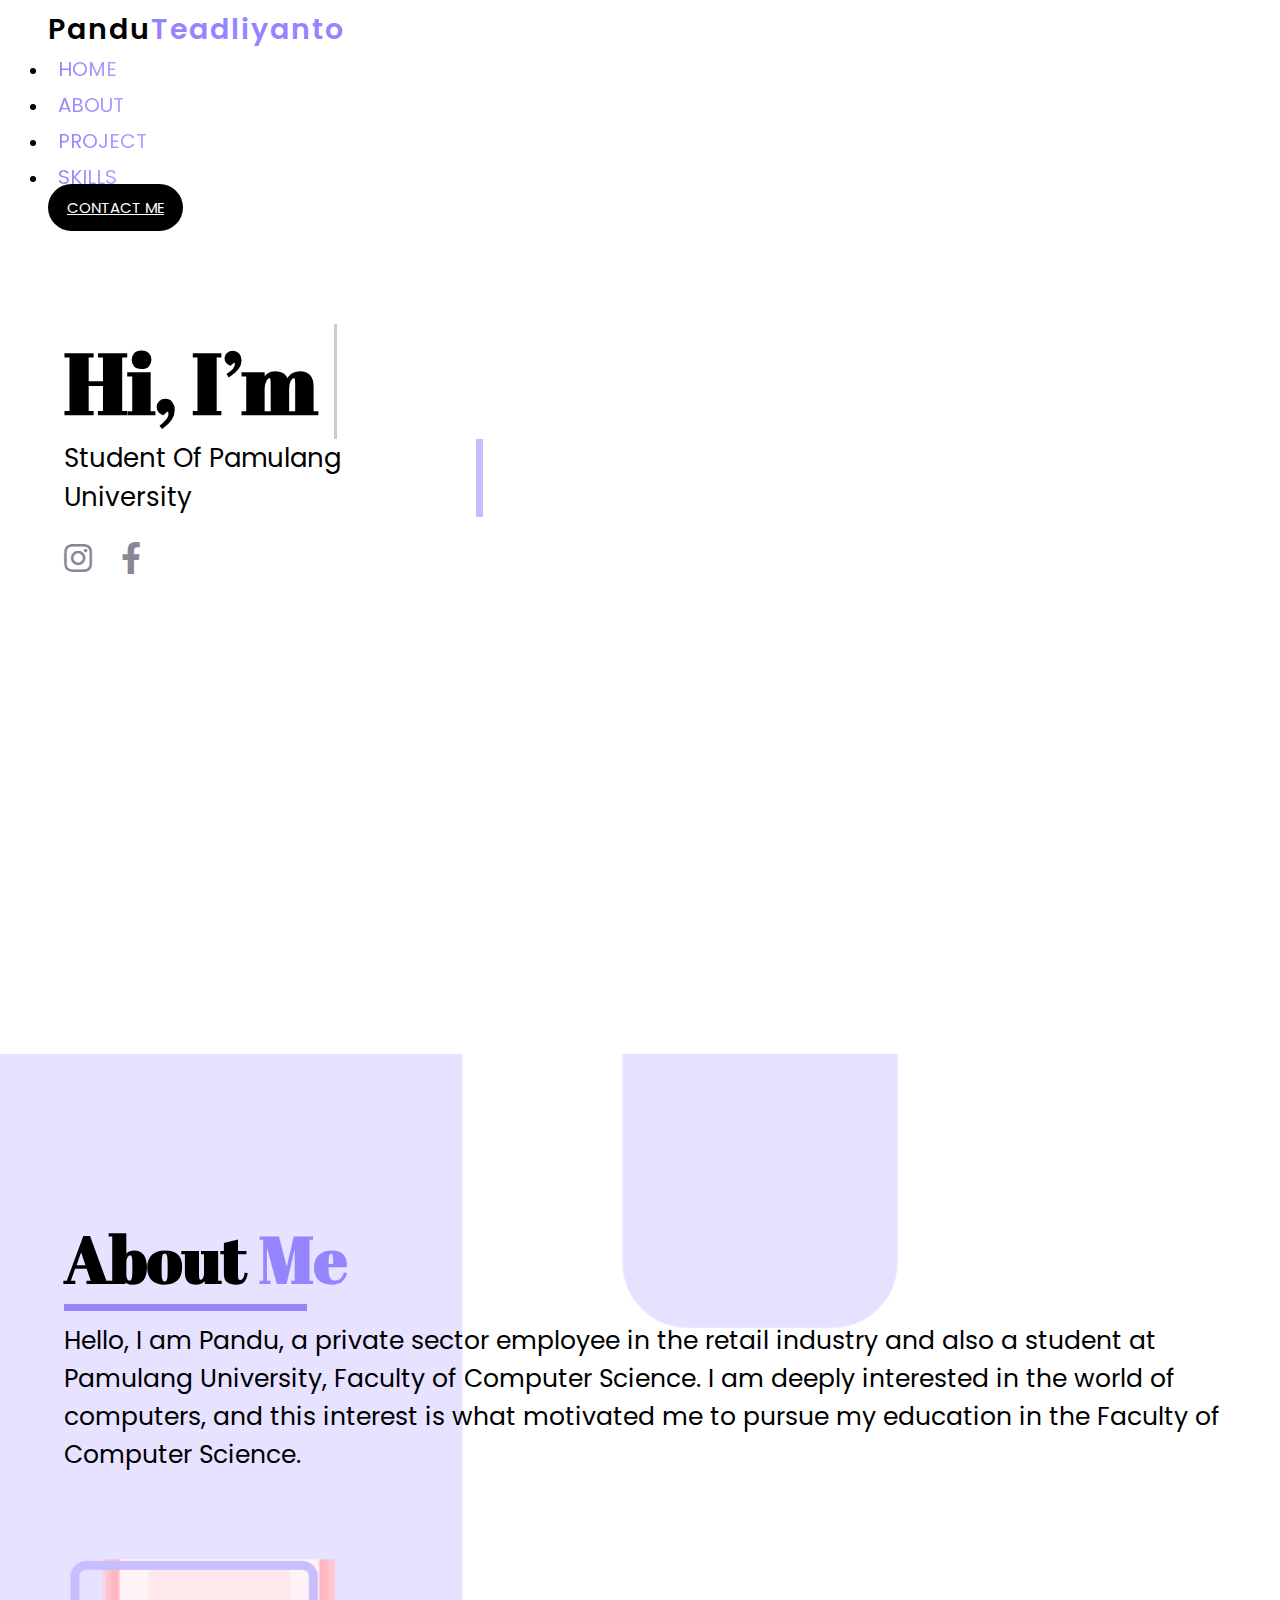
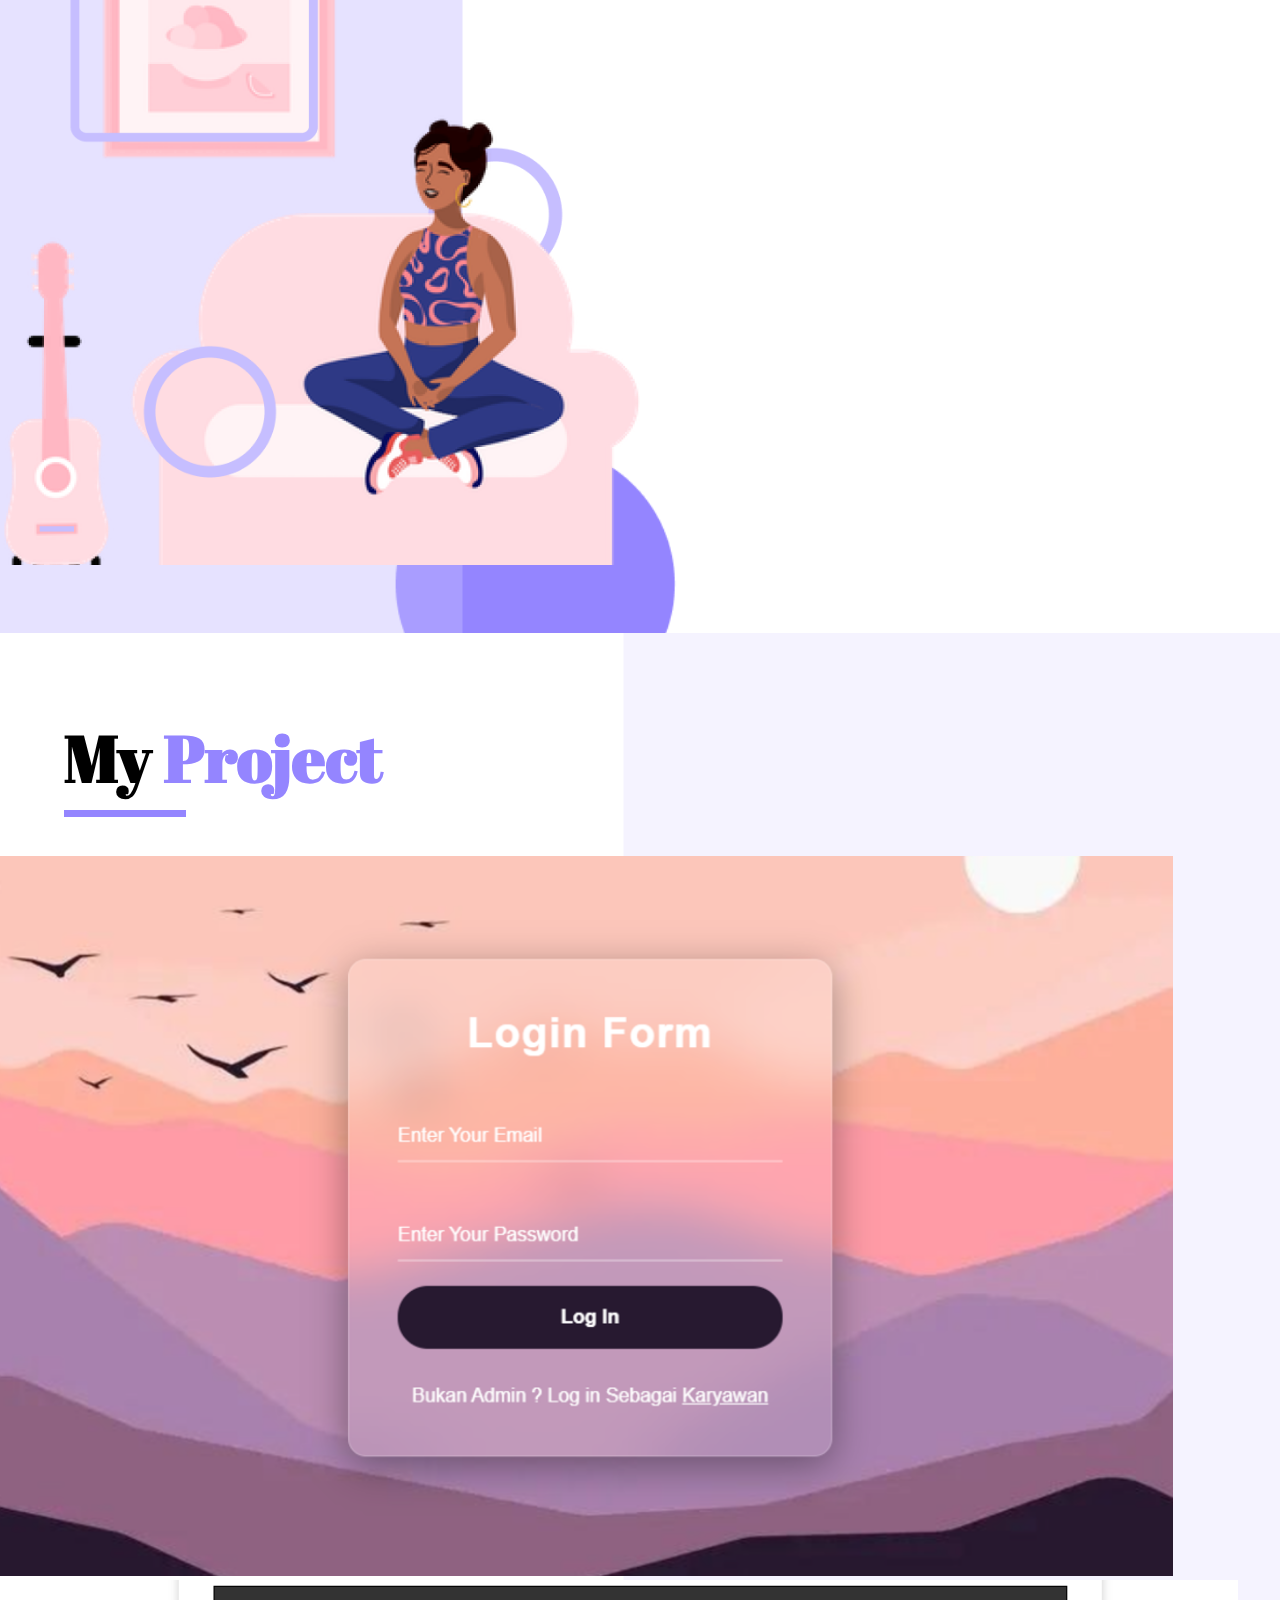
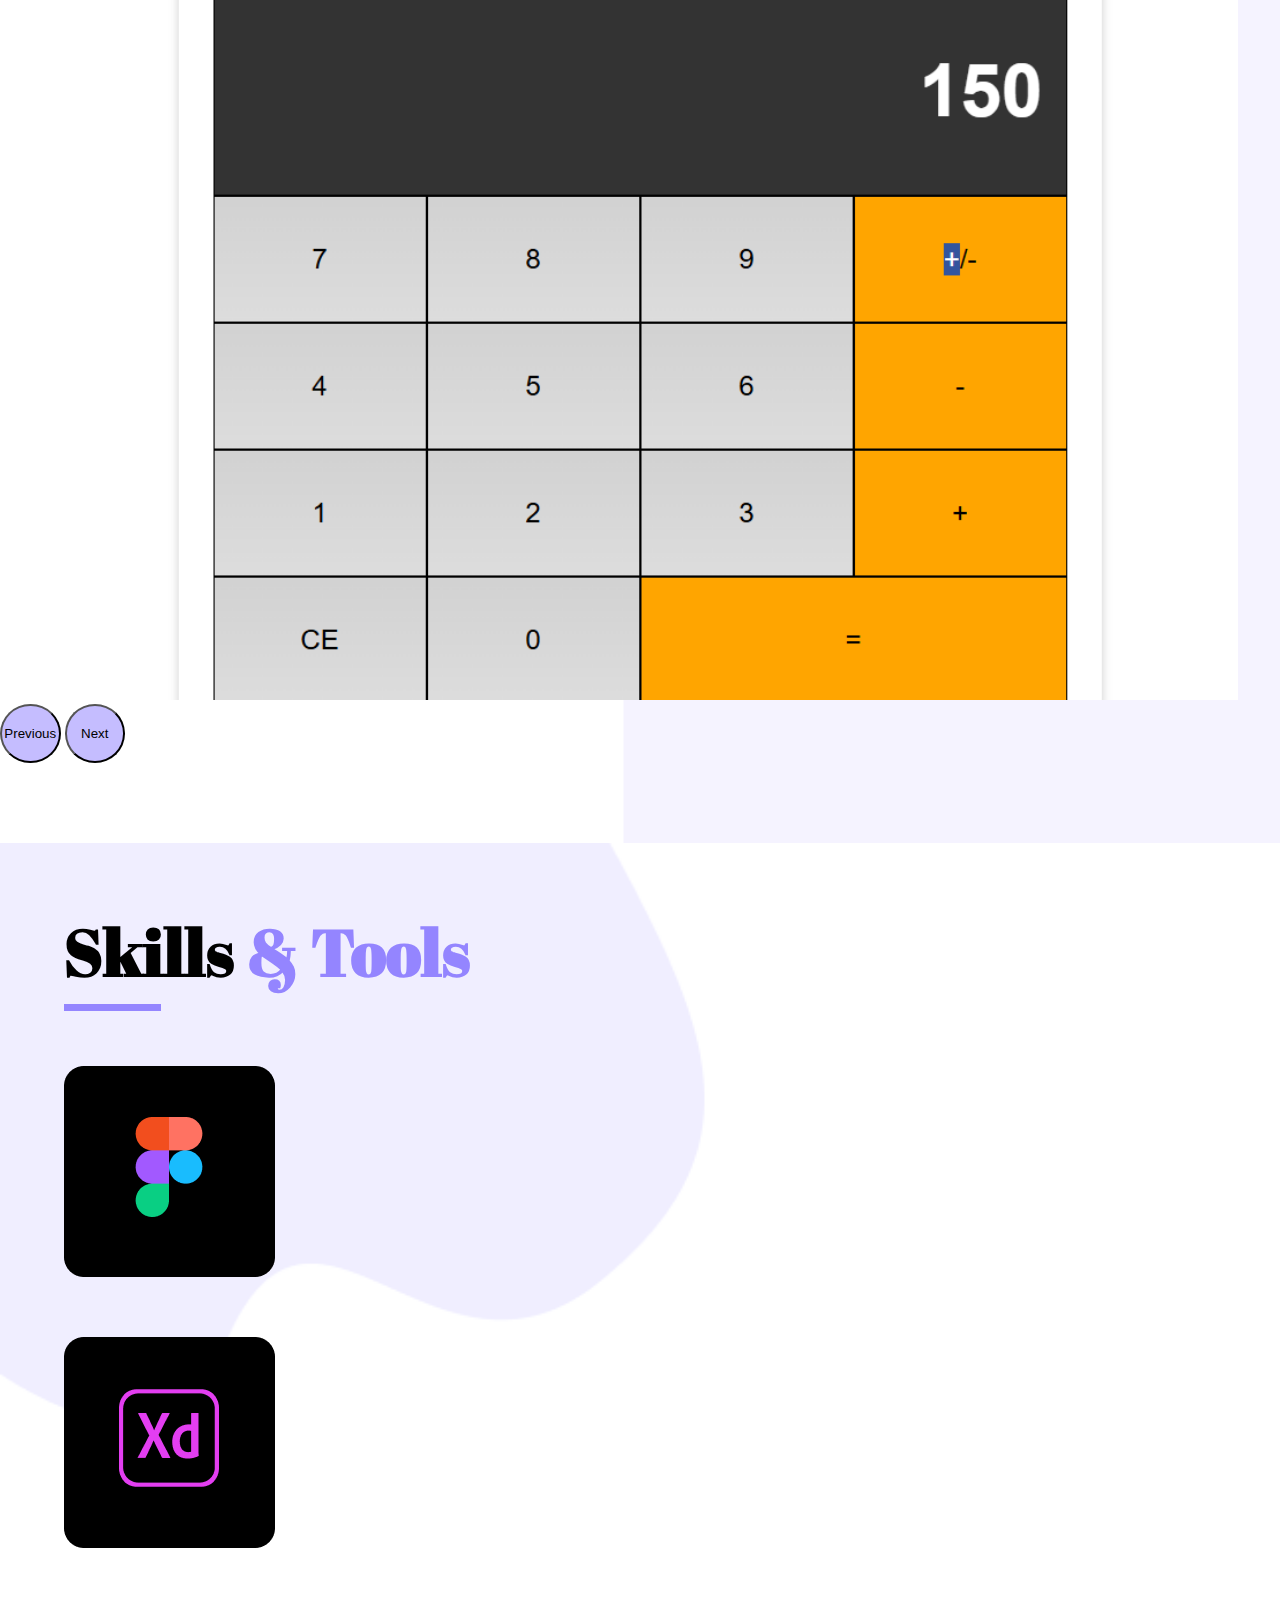
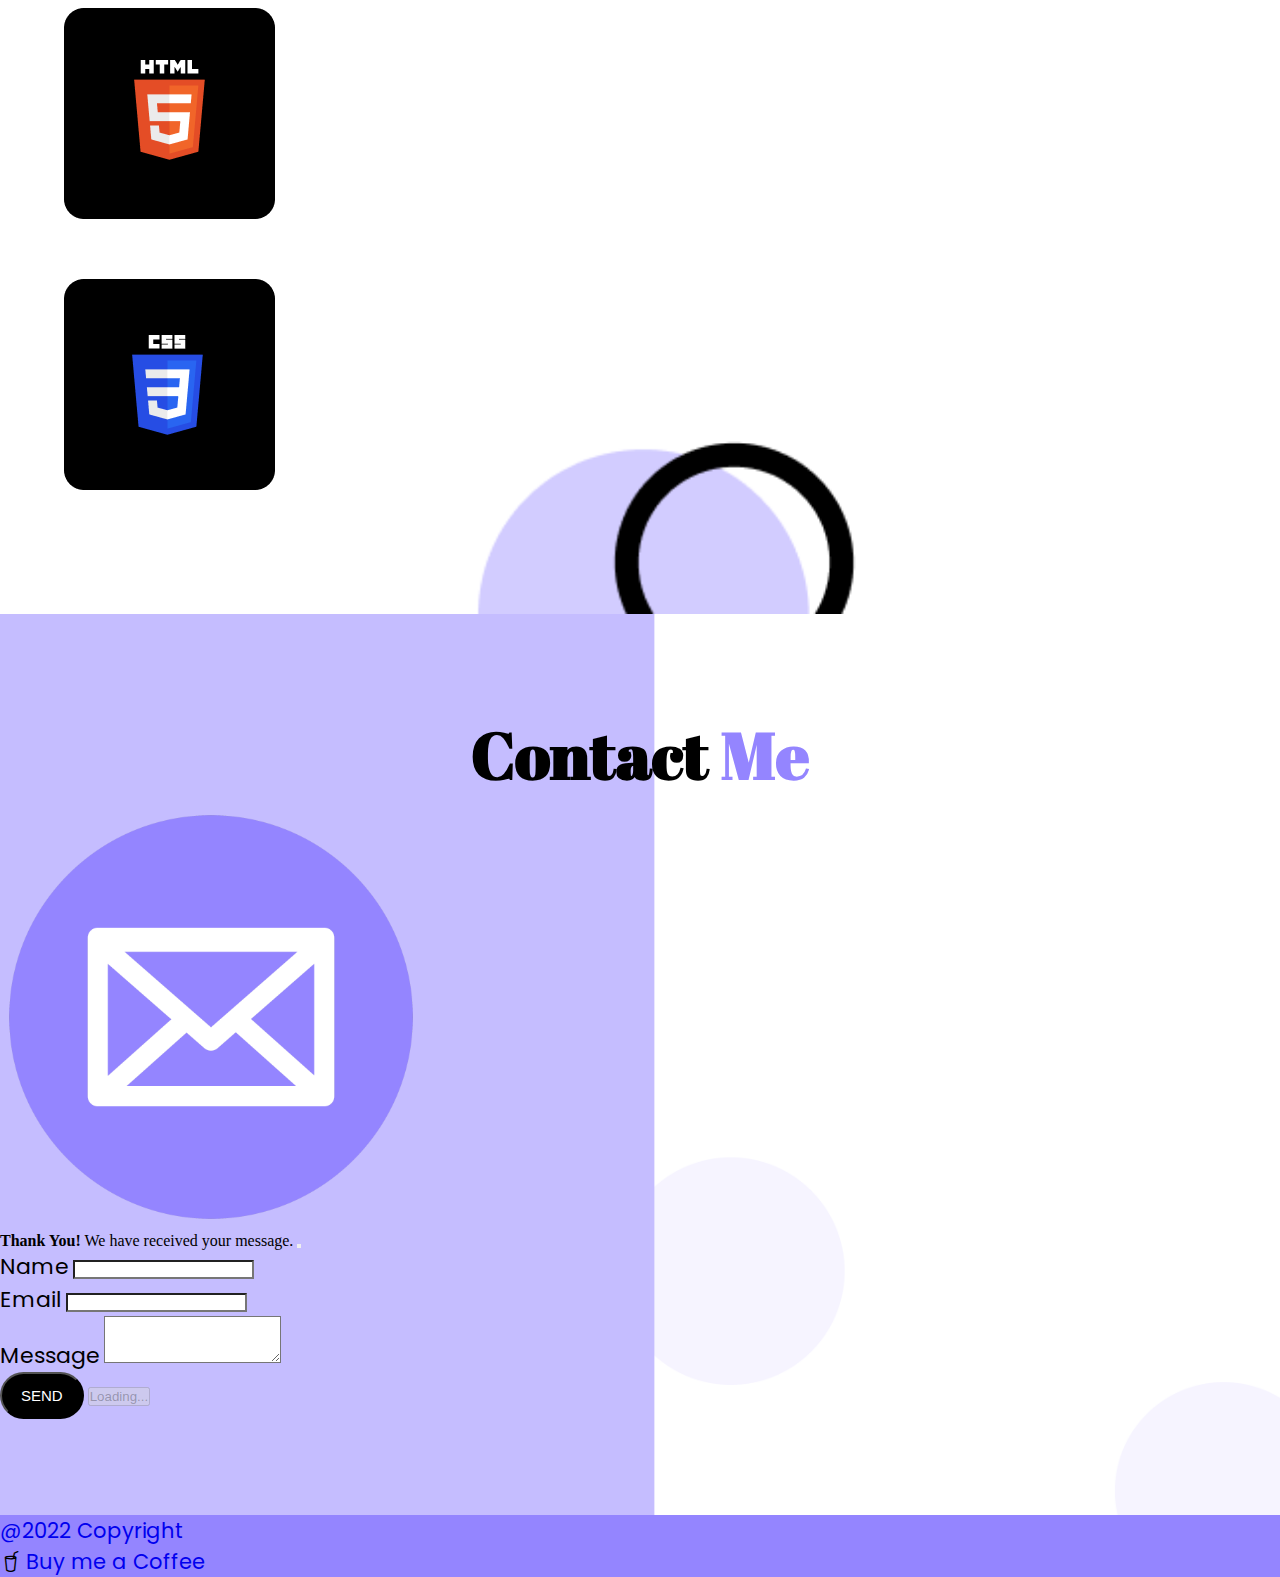
==== index.html @ ef5a474d "Add files via upload" ====
<!doctype html>
<html lang="en">
  <head>
    <!-- Required meta tags -->
    <meta charset="utf-8">
    <meta name="viewport" content="width=device-width, initial-scale=1">

    <!--Font Awesome-->
    <link rel="stylesheet" type="text/css" href="https://cdnjs.cloudflare.com/ajax/libs/font-awesome/5.15.3/css/all.min.css">

    <!-- AOS Scroll -->
    <link rel="stylesheet" href="https://unpkg.com/aos@next/dist/aos.css" />

    <!-- Bootstrap CSS -->
    <link href="https://cdn.jsdelivr.net/npm/bootstrap@5.0.2/dist/css/bootstrap.min.css" rel="stylesheet" integrity="sha384-EVSTQN3/azprG1Anm3QDgpJLIm9Nao0Yz1ztcQTwFspd3yD65VohhpuuCOmLASjC" crossorigin="anonymous">

    <!-- Bootstrap Icons -->
    <link rel="stylesheet" href="https://cdn.jsdelivr.net/npm/bootstrap-icons@1.4.1/font/bootstrap-icons.css">
    <!--Font Awasome-->
    <link rel="stylesheet" type="text/css" href="https://cdnjs.cloudflare.com/ajax/libs/font-awesome/5.15.3/css/all.min.css">

    <!--Link ke css-->
    <link rel="stylesheet" href="style.css">

    <!-- Logo -->
    <link rel="shortcut icon" href="img/logo.png" type="image/png">

    <!--Google Font-->

    <!--poppins-->
    <link rel="preconnect" href="https://fonts.googleapis.com">
    <link rel="preconnect" href="https://fonts.gstatic.com" crossorigin>
    <link href="https://fonts.googleapis.com/css2?family=Poppins:wght@300;400;500;600;700&display=swap" rel="stylesheet"> 

    <!-- Abril Fatface -->
    <link rel="preconnect" href="https://fonts.googleapis.com">
    <link rel="preconnect" href="https://fonts.gstatic.com" crossorigin>
    <link href="https://fonts.googleapis.com/css2?family=Abril+Fatface&display=swap" rel="stylesheet"> 

    <!-- Lato -->
    <link rel="preconnect" href="https://fonts.googleapis.com">
    <link rel="preconnect" href="https://fonts.gstatic.com" crossorigin>
    <link href="https://fonts.googleapis.com/css2?family=Lato:wght@300;400;700;900&display=swap" rel="stylesheet"> 

    <title>Portofolio</title>
  </head>
  <body>
    
    <!-- Navbar -->
    <nav class="navbar navbar-expand-lg navbar-light">
      <div class="container-fluid">
        <a class="navbar-item" href="#">Pandu<span class="span">Teadliyanto</span></a>
        <button class="navbar-toggler" type="button" data-bs-toggle="collapse" data-bs-target="#navbarSupportedContent" aria-controls="navbarSupportedContent" aria-expanded="false" aria-label="Toggle navigation">
          <span class="navbar-toggler-icon"></span>
        </button>
        <div class="collapse navbar-collapse" id="navbarSupportedContent">
          <ul class="navbar-nav mb-2 mb-lg-0 ms-auto">
            <li class="nav-item">
              <a class="nav-link" aria-current="page" href="#home">Home</a>
            </li>
            <li class="nav-item">
              <a class="nav-link" href="#about">about</a>
            </li>
            <li class="nav-item">
              <a class="nav-link" href="#project">project</a>
            </li>
            <li class="nav-item">
              <a class="nav-link" href="#skills">skills</a>
            </li>
          </ul>
          <form class="d-flex">
            <a href="#contact" class="btn">Contact Me</a>
          </form>
        </div>
      </div>
    </nav>
    <!-- A Navbar -->



    <!-- Jumbotron -->
    <section id="home">
      <div class="jumbotron jumbotron-fluid">
        <div class="container-fluid text">
          <h1 class="h1">Hi, I’m <span class="span pandu typed-text"></span><span class="cursor">&nbsp;</span></h1>
          <h3 class="lead">Student of Pamulang University</h3>
          <!-- Sosial Media -->
              <div class="sosial-media">
                <!-- Instagram -->
                  <a href="https://www.instagram.com/t_pandu12/" target="blank"><i class="fab fa-instagram fa-2x"></i>
                  </a>
                <!-- Facebook -->
                  <a href="https://m.facebook.com/Panduteadliyanto" target="blank"><i class="fab fa-facebook-f fa-2x"></i></a>
              </div>
        </div>
      </div>
    </section>
    <!-- A Jumbotron -->

    <!-- About -->
    <section id="about">
      <div class="container-fluid">
        <div class="row justify-content-center d-flex align-items-center">
          <div class="col-lg-6 col-md-12 justify-content-center d-flex align-items-center">
            <div class="text-capitalize text-about">
              <h1>About <span>Me</span></h1>
              <p>Hello, I am Pandu, a private sector employee in the retail industry and also a student at Pamulang University, Faculty of Computer Science. I am deeply interested in the world of computers, and this interest is what motivated me to pursue my education in the Faculty of Computer Science.</p>
            </div>
          </div> 
          <div class="col-lg-6 col-md-12 justify-content-center d-flex align-items-center">
            <div class="about-img">
              <img src="img/gambar.png" class="img-fluid" alt="" width="640">
            </div>
          </div>
        </div>
      </div>
    </section>
    <!-- A About -->

    <!-- Selected Project -->
  <section id="project">
    <div class="container-fluid">
      <div class="title-project">
        <h1 class="project-isi">My <span>Project</span></h1>
      </div>
    </div>
    <div id="carouselExampleFade" class="carousel slide carousel-fade" data-bs-ride="carousel">
      <div class="carousel-inner justify-content-center">
        <div class="carousel-item active justify-content-center d-flex">
          <a href="login/login2.html" target="blank"><img src="login img.png" class="d-block w-85 img-fluid" alt="Engxzu"></a>
        </div>
        <div class="carousel-item justify-content-center d-flex">
          <a href="Kalkulator-main/Kalkulator-main/index.html" target="blank"><img src="kalkulator img.png" class="d-block w-85 img-fluid" alt="Korean-Food"></a>
        </div>
        
      </div>
      <button class="carousel-control-prev" type="button" data-bs-target="#carouselExampleFade" data-bs-slide="prev">
        <span class="carousel-control-prev-icon" aria-hidden="true"></span>
        <span class="visually-hidden">Previous</span>
      </button>
      <button class="carousel-control-next" type="button" data-bs-target="#carouselExampleFade" data-bs-slide="next">
        <span class="carousel-control-next-icon" aria-hidden="true"></span>
        <span class="visually-hidden">Next</span>
      </button>
    </div>
  </section>
    <!-- A Selected Project -->

    <!-- Skills & Tools -->
    <section id="skills">
      <div class="container-fluid">
        <div class="title-skills">
          <h1>Skills <span>& Tools</span></h1>
        </div>
        <div class="row gambar-skills">
          <div class="col-lg-3 col-md-6">
            <div class="main-card">
              <img src="img/flogo.png" class="rounded" alt="...">
            </div>
          </div>
          <div class="col-lg-3 col-md-6">
            <div class="main-card">
              <img src="img/alogo.png" class="rounded" alt="...">
            </div>
          </div>
          <div class="col-lg-3 col-md-6">
            <div class="main-card">
              <img src="img/hlogo.png" class="rounded" alt="...">
            </div>
          </div>
          <div class="col-lg-3 col-md-6">
            <div class="main-card">
              <img src="img/clogo.png" class="rounded" alt="...">
            </div>
          </div>
        </div>
      </div>
    </section>
    <!-- A Skills & Tools -->

    <!-- Contact -->
    <section id="contact" style=>
        <div class="container">
            <div class="row text-center mb-5">
                <div class="contact-title">
                  <h1>Contact <span>Me</span></h1>
                </div>
            </div>
            <div class="row d-flex justify-content-center">
                <div class="col-lg-5 justify-content-center d-flex img-contact">
                  <img src="img/email.png" class="img-fluid" alt="" width="422">
                </div>
                <div class="col-lg-7 d-flex justify-content-center">
                  <div class="col-md-6">
                    <div class="alert alert-info alert-dismissible fade show my-alert d-none" role="alert">
                        <strong>Thank You!</strong> We have received your message.
                        <button type="button" class="btn-close" data-bs-dismiss="alert" aria-label="Close"></button>
                    </div>
                    <form name='contact-my-website'>
                        <div class="mb-3">
                            <label for="name" class="form-label">Name</label>
                            <input type="text" class="form-control" id="name" aria-describedby="name" name="nama">
                        </div>
                        <div class="mb-3">
                            <label for="email" class="form-label">Email</label>
                            <input type="email" class="form-control" id="email" aria-describedby="email" name="email">
                        </div>
                        <div class="mb-3">
                          <label for="exampleFormControlTextarea1" class="form-label">Message</label>
                          <textarea class="form-control" id="pesan" rows="3" name="pesan"></textarea>
                        </div>
                        <button type="submit" class="btn btn-kirim send float-end">Send</button>

                        <button class="btn-load btn-loading float-end d-none" type="button" disabled>
                            <span class="spinner-border spinner-border-sm" role="status" aria-hidden="true"></span>
                            Loading...
                        </button>
                    </form>
                  </div>
                </div>
            </div>
        </div>
    </section>
    <!-- A Contact -->

    <!-- Footer -->
    <footer class="text-center text-lg-start d-flex justify-content-between">
      <!-- Copyright -->
      <div class="text-center p-3 footer">
        <a class="text-dark fs-6" href="https://www.buymeacoffee.com/elvinafirmh">@2022 Copyright</a>
      </div>
      <!-- Buy Me A Coffee -->
      <div class="text-center p-3 footer">
        <i class="bi bi-cup-straw fs-5"></i>
        <a class="text-dark fs-6" href="https://www.buymeacoffee.com/elvinafirmh" target="_blank">Buy me a Coffee</a>
      </div>
    </footer>
    <!-- A Footer -->


    <script>

        const scriptURL = 'https://script.google.com/macros/s/AKfycbyryaU-KiFb08lpVh-oX93cfQUVIY0eqyBaOvOTH4bNhMmSThbh1AUxTV34DVG1GoQMNQ/exec'
        const form = document.forms['contact-my-website']
        const btnKirim = document.querySelector('.btn-kirim');
        const btnLoading = document.querySelector('.btn-loading');
        const btnDAlert = document.querySelector('.my-alert');

        form.addEventListener('submit', e => {
        e.preventDefault()
        // ketika tombol submit di klik 
        // tampilkan tombol loading , hilangkan tombol kirim
        btnLoading.classList.toggle("d-none");
        btnKirim.classList.toggle("d-none");
        fetch(scriptURL, { method: 'POST', body: new FormData(form)})
            .then(response => {
                // tampilkan tombol kirim , hilangkan tombol loading
                btnLoading.classList.toggle("d-none");
                btnKirim.classList.toggle("d-none");
                // tampilkan alert
                btnDAlert.classList.toggle('d-none');
                // reset tulisan input form nya
                form.reset()
                console.log('Success!', response)})
            .catch(error => console.error('Error!', error.message))
        })
    </script>
    <script src="https://code.jquery.com/jquery-3.2.1.min.js"></script>
    <script type="text/javascript">
        $(document).ready(function(){
            $('ul li a').click(function(){
                $('li a').removeClass("active");
                $(this).addClass("active");
            });
        });
    </script>

    <!-- Script untuk menghilangkan navigasi collapse jika dikilk akan hilang -->

    <script type="text/javascript">    
        $('.js-scroll-trigger').click(function() {
            $('.navbar-collapse').collapse('hide');
        });
    </script>

    <!-- Akhir -->

    <!-- fungsi script adalah membuat hover card ke atas -->
    <script>
        $(document).ready(function(){

            $('.col-md-4').hover(
                //trigger ketika mouse di sentuh
                function(){
                    $(this).animate({
                        marginTop: "-=1%",
                    },200);
                },

                //trigger  when mouse out
                function(){
                    $(this).animate({
                        marginTop: "0%"
                    },200);
                }
            );
        });
    </script>


    <script>
      const typedTextSpan = document.querySelector(".typed-text");
      const cursorSpan = document.querySelector(".cursor");

      const textArray = ["Pandu"];
      const typingDelay = 100;
      const erasingDelay = 100;
      const newTextDelay = 2500; // Delay between current and next text
      let textArrayIndex = 0;
      let charIndex = 0;

      function type() {
        if (charIndex < textArray[textArrayIndex].length) {
          if(!cursorSpan.classList.contains("typing")) cursorSpan.classList.add("typing");
          typedTextSpan.textContent += textArray[textArrayIndex].charAt(charIndex);
          charIndex++;
          setTimeout(type, typingDelay);
        } 
        else {
          cursorSpan.classList.remove("typing");
            setTimeout(erase, newTextDelay);
        }
      }

      function erase() {
          if (charIndex > 0) {
          if(!cursorSpan.classList.contains("typing")) cursorSpan.classList.add("typing");
          typedTextSpan.textContent = textArray[textArrayIndex].substring(0, charIndex-1);
          charIndex--;
          setTimeout(erase, erasingDelay);
        } 
        else {
          cursorSpan.classList.remove("typing");
          textArrayIndex++;
          if(textArrayIndex>=textArray.length) textArrayIndex=0;
          setTimeout(type, typingDelay + 1100);
        }
      }

      document.addEventListener("DOMContentLoaded", function() { // On DOM Load initiate the effect
        if(textArray.length) setTimeout(type, newTextDelay + 250);
      });
     </script>


     <!-- navbar scroll -->
     <script>
      document.addEventListener("scroll", function () {
        const navbar = document.querySelector("nav");

        if (this.body.scrollTop > 1 || this.documentElement.scrollTop > 1) {
          navbar.classList.add("nav-scrolled", "fixed-top");
        } else {
          navbar.classList.remove("nav-scrolled", "fixed-top");
        }
      });
    </script>   

    <!-- Option 1: Bootstrap Bundle with Popper -->
    <script src="https://cdn.jsdelivr.net/npm/bootstrap@5.0.2/dist/js/bootstrap.bundle.min.js" integrity="sha384-MrcW6ZMFYlzcLA8Nl+NtUVF0sA7MsXsP1UyJoMp4YLEuNSfAP+JcXn/tWtIaxVXM" crossorigin="anonymous"></script>
  </body>
</html>
---- style.css ----
*{
	padding: 0;
	margin: 0;
	box-sizing: border-box;
}
/* Main Color */
:root {
  --lightpurple: #C5BDFF;
  --poppins: 'Poppins', sans-serif;
  --black: #000000;
  --abril: 'Abril Fatface', cursive;
  --lato:  'Lato', sans-serif;
  --purple: #9485FF;
  --darkgray: #6E6C78;
  --white: #FFFFFF;
  --lightgray: #898796;
}
::selection {
  color: var(--lightpurple);
  background: CornflowerBlue;
  background-color: var(--black);
}
.nav-scrolled {
  background: white !important;
}
/*Navbar*/
.navbar{
	font-family: var(--poppins);
	background-color: white;
}
.navbar-toggler{
	border: none !important;
}
.navbar-toggler:focus,
.navbar-toggler:active,
.navbar-toggler-icon:focus {
    outline: none;
    box-shadow: none;
}
.navbar .container-fluid .navbar-item{
	font-size: 28.5px;
	letter-spacing: 2px;
	font-weight: 550;
	color: black;
	text-decoration: none;
}
.navbar .container-fluid .span{
	color: var(--purple)
}
.navbar .navbar-nav .nav-item a{
	font-weight: 400;
	font-size: 20px;
	text-transform: uppercase;
	color: black;
}
.d-flex .btn{
	font-size: 15px;
	background-color: black;
	border-radius: 50px;
	color: var(--white);
	text-transform: uppercase;
	padding: 13px 19px;
}
.d-flex .btn:hover{
	background-color: var(--purple);
	color: var(--white);
	transition: 0.5;
}
/*jumbotron*/
.jumbotron .text{
	padding-bottom: 6rem;
}
.jumbotron{
	background-image: url() !important;
	background-size: cover;
	height: 100vh;
	margin-top: -74px;	
	background-position: center;
}
.jumbotron .text h2{
	text-transform: uppercase;
	font-family: var(--lato);
	font-size: 24px;
	font-weight: 300;
	padding-top: 9.5rem;
}
.jumbotron .text h1{
	text-transform: capitalize;
	font-family: var(--abril);
	font-size: 75px;
	color: black;
	overflow: hidden;
}
@keyframes blink {
  0% {
    background-color: #ccc;
  }

  49% {
    background-color: #ccc;
  }

  50% {
    background-color: transparent;
  }

  99% {
  	background-color: transparent;
  }
  100% {
  	background-color: #ccc;
  }
}
.jumbotron .text h1 .cursor{
	display: inline-block;
	background-color: #ccc;
	margin-left: 0.1rem;
	width: 3px;
	animation: blink 1s infinite;
}
.jumbotron .text h1 .cursor .typing {
	animation: none;
}
.jumbotron .text span{	
	color: var(--purple);
}

.jumbotron .text h3{
	text-transform: capitalize;
	font-family: var(--poppins);
	font-size: 24px;
	font-weight: 400;
	display: flex;
	padding-bottom: 25px;
}
.jumbotron .text h3::after{
	content: '';
	display: block;
	border-right: 7px solid var(--lightpurple);
	width: 5px;
}
.jumbotron .sosial-media a{
	text-decoration: none;
	color: var(--lightgray);
	padding-right: 25px;
	width: 50px;
	height: 50px;
}
/*About*/
#about{
	padding-bottom: 4rem;
}
.text-about{
	padding-top: 5rem;
}
.text-about h1{
	font-family: var(--abril);
	font-size: 50px;
	text-align: left;
	padding-bottom: 20px;
}
.text-about h1:after{
	content: '';
	display: block;
	border-bottom: 7px solid var(--purple);
	width: 20%;
	padding-bottom: 2px;
	margin-bottom: -9px;
}
.text-about span{
	color: var(--purple);
}
.text-about p{
	font-family: var(--poppins);
	font-size: 23px;
	text-transform: none;
}
.about-img{
	padding-top: 9rem;
}
/*project*/
#project{
	padding: 5rem 0;
	background-image: url(img/back.png);
	background-size: cover
}
#carouselExampleFade .carousel-control-prev{
	background-color: var(--lightpurple);
	border-radius: 50%;
	height: 59px;
	width: 60.5px;
	top: 45%;
	left: 5%;
}
#carouselExampleFade .carousel-control-next{
	background-color: var(--lightpurple);
	border-radius: 50%;
	height: 59px;
	width: 60.5px;
	top: 45%;
	right: 5%;
}
.title-project h1{
	font-family: var(--abril);
	font-size: 50px;
	padding-bottom: 3rem;
}
.title-project h1:after{
	content: '';
	display: block;
	border-bottom: 7px solid var(--purple);
	width: 10%;
	padding-bottom: 9px;
	margin-bottom: -9px;
}
.title-project span{
	color: var(--purple);
}

/*skills&toools*/
#skills{
	padding: 4rem 0;
}
.title-skills h1{
	font-family: var(--abril);
	font-size: 50px;
	padding-bottom: 4rem;
}
.title-skills h1:after{
	content: '';
	display: block;
	border-bottom: 7px solid var(--purple);
	width: 8%;
	padding-bottom: 9px;
	margin-bottom: -9px;
}
.title-skills span{
	color: var(--purple);
}
#skills .container-fluid .gambar-skills .col-lg-3{
	padding-bottom: 3.5rem;
}
#skills .container-fluid .gambar-skills .col-lg-3 img:hover{
	filter: invert(15%);
}
/*Promise*/
#promise{
	padding: 4rem 0;
	background-image: url(img/THINGS.png);
	background-size: cover;
}
.promise-title h1{
	text-transform: capitalize;
	font-family: var(--abril);
	font-size: 50px;
	text-align: left;
	padding-bottom: 2rem;
}
.promise-title span{
	color: var(--purple);
}
.datar-promise .isi-card{
	padding-bottom: 2rem;
}
#promise .card{
	border: 3px solid var(--lightpurple);
	padding: 1rem 0.6rem 2rem 0.6rem;
	font-family: var(--poppins);
	width: 35rem;
}
#promise .card-title{
	font-size: 28px;
	font-weight: bold;
	text-transform: capitalize;
}
#promise .card-text{
	font-size: 18px;
	font-weight: 400;
	color: var(--purple)
}

/*Testimonial*/
#testimonial{
	padding: 4rem 0;
}
#testimonial .col-lg-5{
	background-color: var(--lightpurple);
}
#testimonial .one{
	padding-top: 1.7rem;
	padding-left: 15px;  
}
#testimonial .one i{
	color: var(--purple);
	padding-bottom: 15px;
}
#testimonial .one h4{
	font-family: var(--poppins);
	font-weight: 400;
	font-size: 25px;
	padding-bottom: 15px;
}
#testimonial .one h2{
	font-size: 35px;
	font-family: var(--poppins);
	font-weight: 600;
	color: var(--purple);
	padding-bottom: 2rem;
}
/*Contact*/
#contact{
	padding: 6rem 0;
	background-image: url(img/contact.png);
	background-size: cover;
}
.img-contact{
	margin-top: -1.5rem;
}
.contact-title h1{
	text-transform: capitalize;
	font-family: var(--abril);
	font-size: 50px;
	text-align: center;
	padding-bottom: 2rem;
}

.contact-title span{
	color: var(--purple);
}
#contact form .form-label{
	font-family: var(--poppins);
	font-size: 22px;
}
#contact form input{
	border-radius: 0%;
	color: var(--purple);
}
#contact textarea{
	border-radius: 0%;
	color: var(--purple);
}
/* Footer */
footer{
	background-color: var(--purple);
	font-size: 21px;
}
.footer a{
	text-decoration: none;
	font-family: var(--poppins);
}
/*deskop version biasa*/
@media (min-width: 992px) {	
	/*navbar*/
	.navbar{
		padding: 0.5rem 3rem;
		background: transparent;
	}
	.navbar .navbar-nav .nav-item{
		padding: 3px 10px;
	}
	.navbar .navbar-nav .nav-item a{
		background: linear-gradient(to right, var(--purple), var(--lightpurple));
		background-size: 200%;
		-webkit-background-clip: text;
		-webkit-text-fill-color: transparent;
		transition: 0.5s ease-out;
	}
	.navbar .navbar-nav .nav-item a:hover{
		background-position: -100%;
	}
	/* jumbotron */
	.jumbotron .text {
		padding-left: 4rem;
		top: 36%;
		position: absolute;
	}
	.jumbotron .text h2{
		text-transform: uppercase;
		font-family: var(--lato);
		font-size: 30px;
		font-weight: 300;
		padding-top: 0;
	}
	.jumbotron .text h1{
		text-transform: capitalize;
		font-family: var(--abril);
		font-size: 85px;
		color: black;
	}
	.jumbotron .text span{
		color: var(--purple);
	}
	.jumbotron .text h3{
		text-transform: capitalize;
		font-family: var(--poppins);
		font-size: 26px;
		font-weight: 400;
		display: flex;
		padding-bottom: 25px;
	}
	.jumbotron .text h3::after{
		content: '';
		display: block;
		border-right: 7px solid var(--lightpurple);
		width: 4%;
	}
	.jumbotron .sosial-media a{
		text-decoration: none;
		color: var(--lightgray);
		padding-right: 25px;
		width: 70px;
		height: 70px;
	}
	.jumbotron .sosial-media a:hover{
		color: var(--purple);
	}
	/*About*/
	.text-about{
		padding: 10rem 0 0 4rem;
	}
	.text-about h1{
		font-size: 65px;
	}
	.text-about span{
		color: var(--purple);
	}
	.text-about p{
		font-size: 25px;
	}
	#about{
		background-image: url(img/ABOUT.png);
		background-size: cover;
		height: auto;
	}
	.about-img{
		padding-top: 5rem;
	}
	/*project*/
	#carouselExampleFade .carousel-inner .carousel-item img{
		height: 80vh;
	} 
	.title-project h1{
		font-size: 65px;
		padding-left: 4rem; 
	}
	/*skills&tools*/
	#skills{
		background-image: url(img/SKILLS.png);
		background-size: cover;

	}
	.title-skills h1{
		padding-left: 4rem;
		font-size: 65px;
	}
	.gambar-skills{
		padding-left: 4rem;
	}
	/*promise*/
	#promise{
		background-image: url(img/THINGS.png);
		background-size: cover;
	}
	.promise-title h1{
		font-size: 65px;
		text-align: center;
	}
	#promise .datar-promise{
		margin: 0 4.5rem;
	}
	/*testimonial*/
	#testimonial .one{
		padding-top: 6rem;
		padding-left: 3rem;
		border-top-left-radius: 10px;
		border-bottom-left-radius: 10px;  
	}
	#testimonial .two{
		border-top-right-radius: 10px;
		border-bottom-right-radius: 10px;  
	}
	.contact-title  h1{
		font-size: 65px;
	}
}
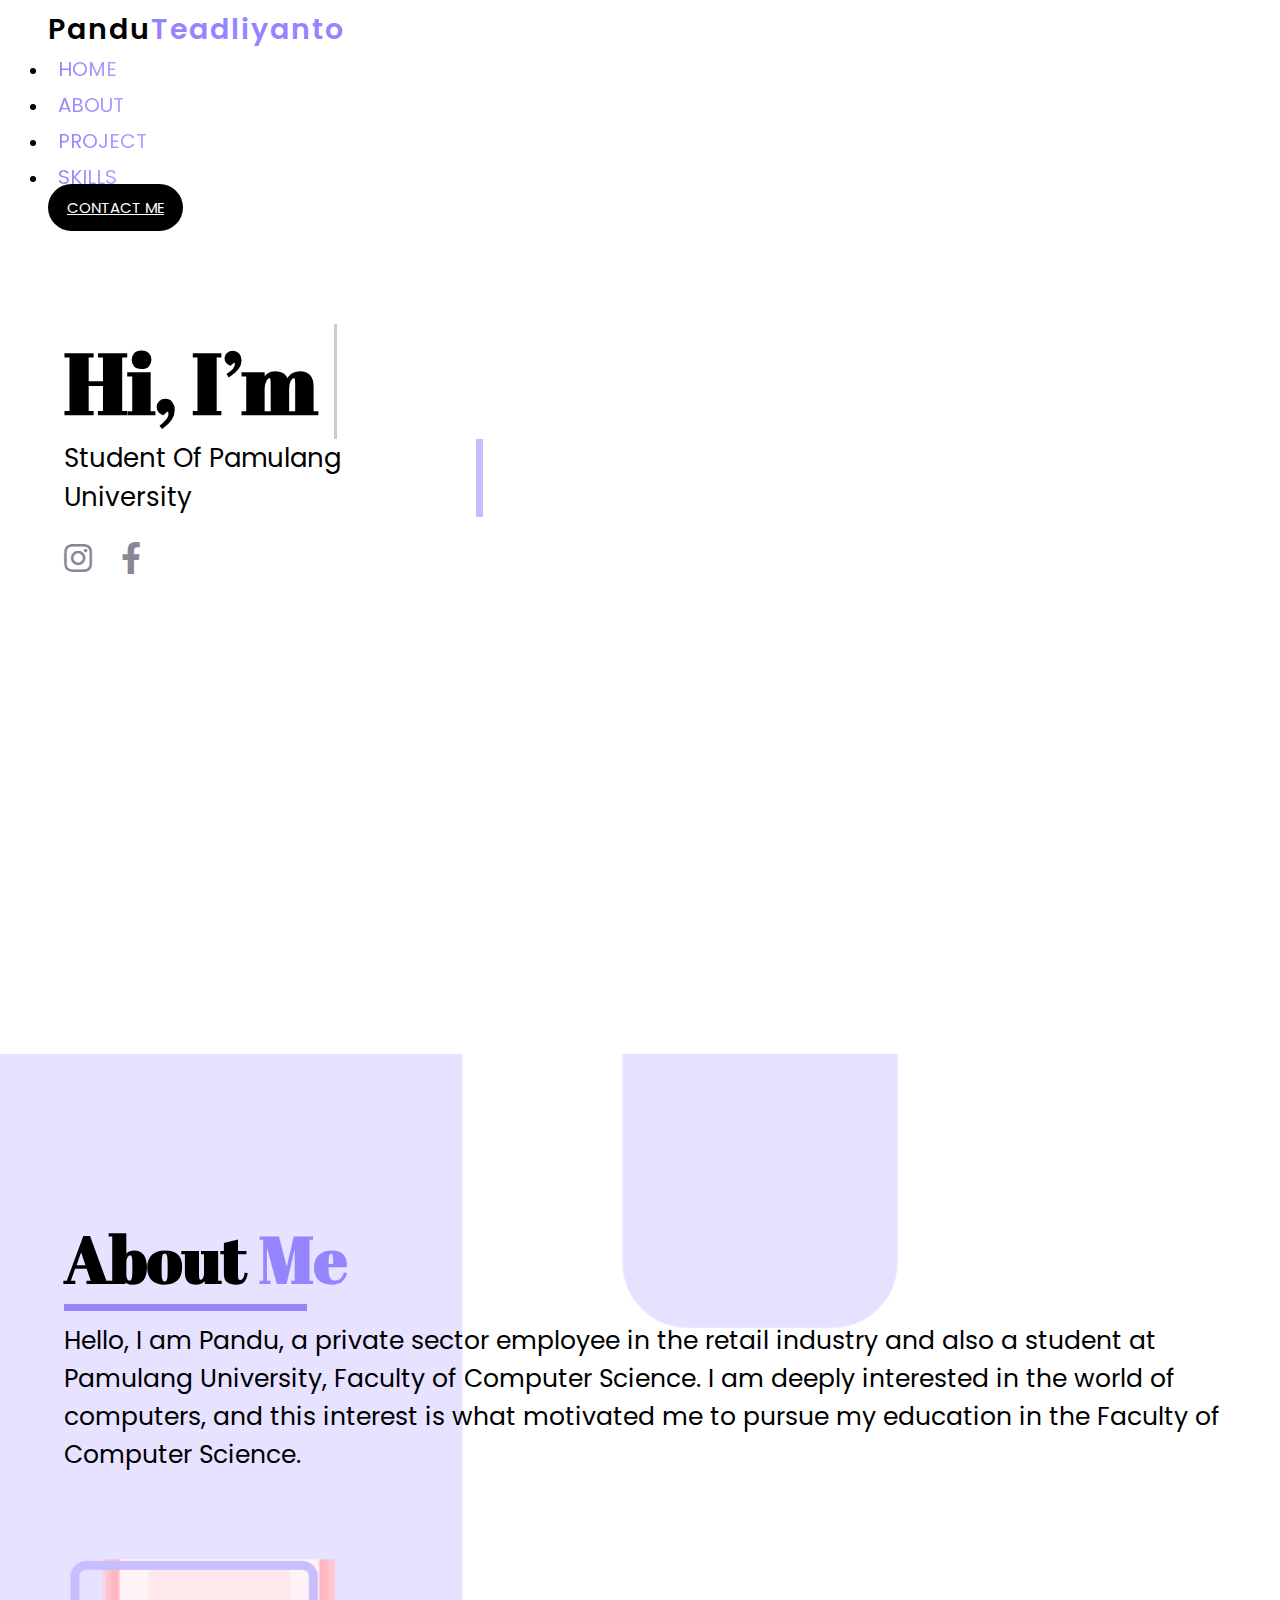
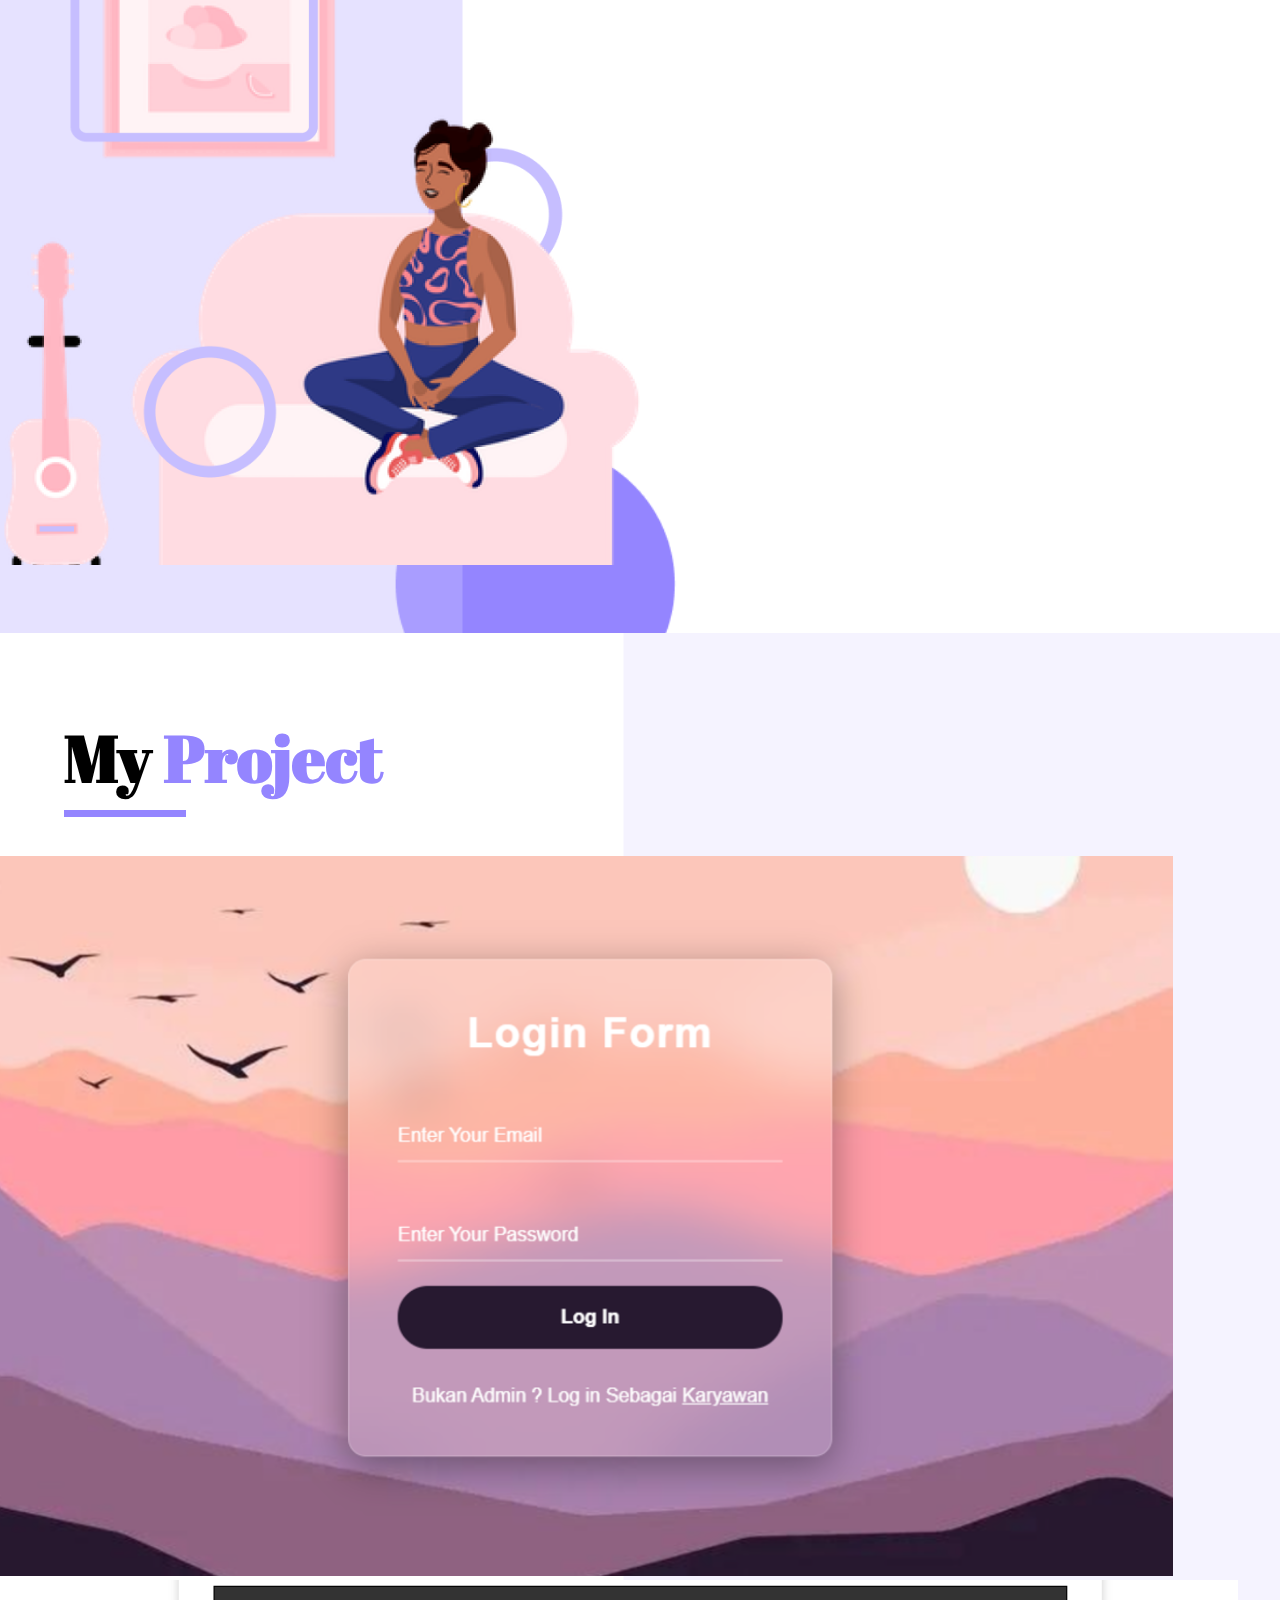
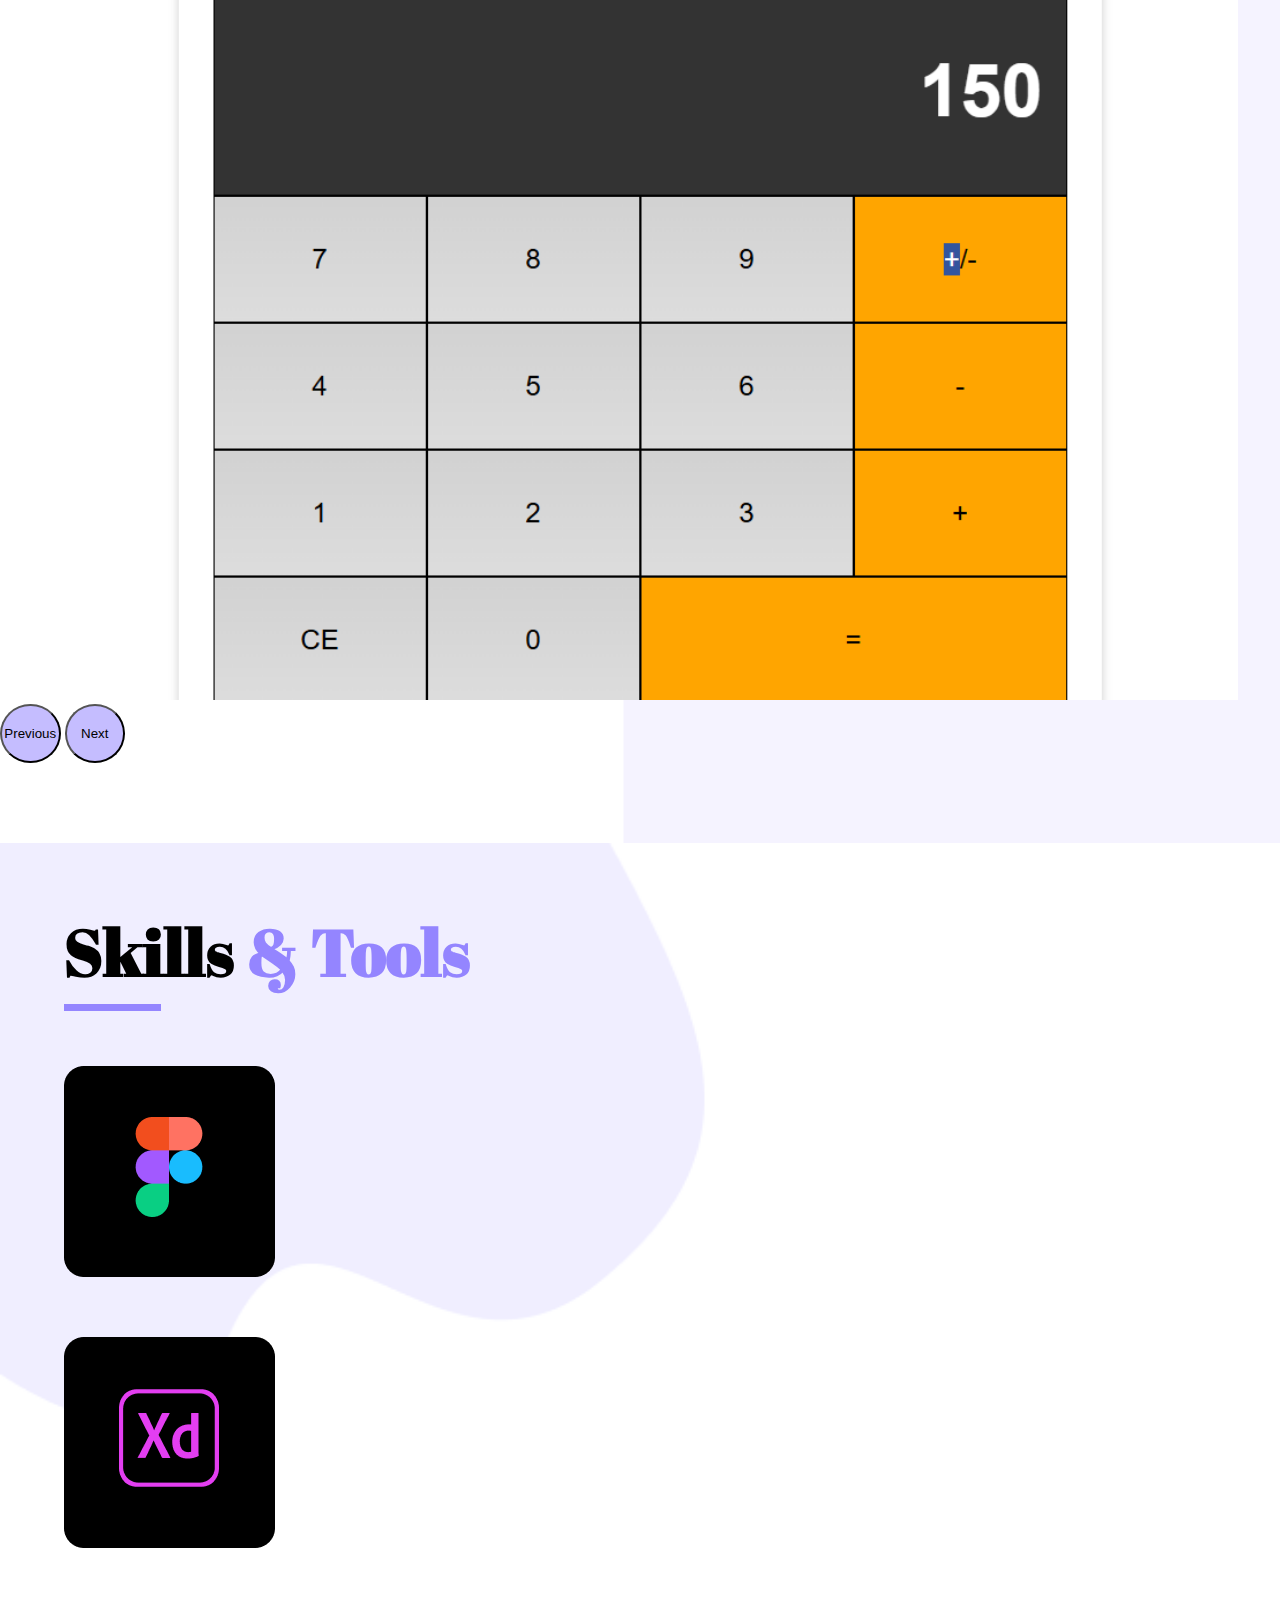
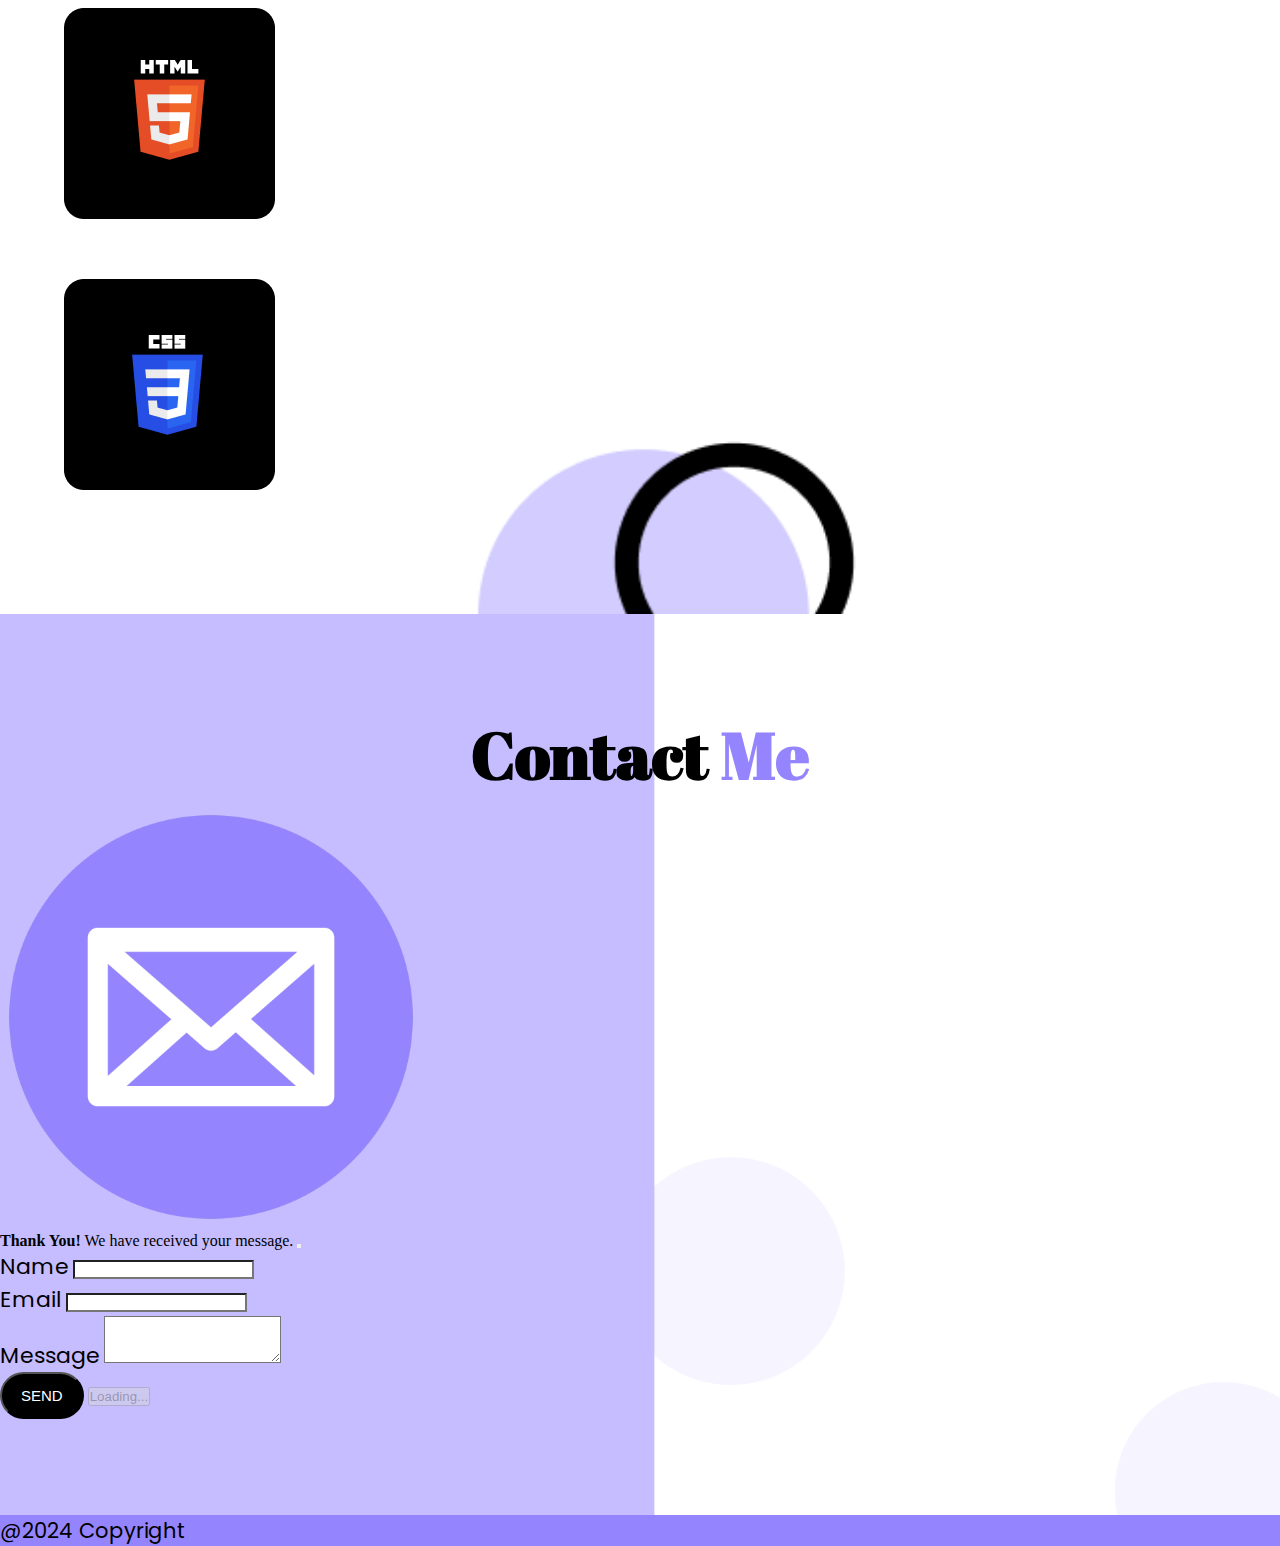
==== commit d43c6ee9: "index.html" ====
--- a/index.html
+++ b/index.html
@@ -227,13 +227,10 @@
     <footer class="text-center text-lg-start d-flex justify-content-between">
       <!-- Copyright -->
       <div class="text-center p-3 footer">
-        <a class="text-dark fs-6" href="https://www.buymeacoffee.com/elvinafirmh">@2022 Copyright</a>
-      </div>
-      <!-- Buy Me A Coffee -->
-      <div class="text-center p-3 footer">
-        <i class="bi bi-cup-straw fs-5"></i>
-        <a class="text-dark fs-6" href="https://www.buymeacoffee.com/elvinafirmh" target="_blank">Buy me a Coffee</a>
-      </div>
+        <a class="text-dark fs-6" ">@2024 Copyright</a>
+      </div>
+     
+      
     </footer>
     <!-- A Footer -->
 
